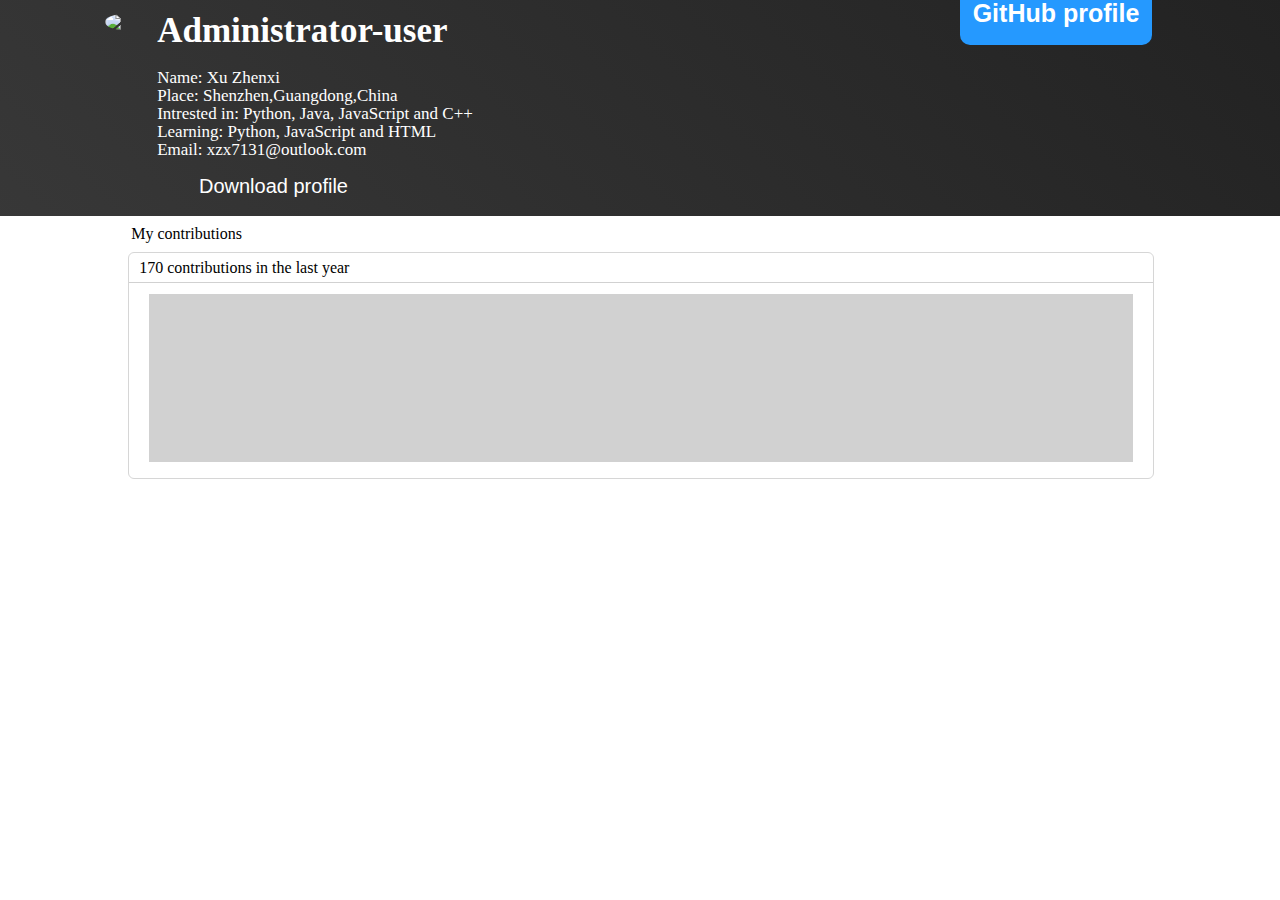
==== index.html @ 2bf22a9e "Commit to the contributions page" ====
<!doctype html>
<html lang="en">
    <head>
        <meta charset="UTF-8">
        <meta http-equiv="X-UA-Compatible" content="ie=edge">
        <title>Administrator-user</title>
        <link href="style.css" rel="stylesheet" type="text/css">
        <link href="icon.ico" rel="icon" type="image/x-ico">
    </head>
    <body>
        <div class="title-container">
            <img class="avatar" src="images/avatar.jpg">
            <label class="title">Administrator-user</label>

            <label class="introduce" id="ln01">Name: Xu Zhenxi</label>
            <label class="introduce" id="ln02">Place: Shenzhen,Guangdong,China</label>
            <label class="introduce" id="ln03">Intrested in: Python, Java, JavaScript and C++</label>
            <label class="introduce" id="ln04">Learning: Python, JavaScript and HTML</label>
            <label class="introduce" id="ln05">Email: xzx7131@outlook.com</label>

            <!-- profile download -->
            <button class="profileDownload">
                <a οnclick="" href="files/profile.docx" download="files/profile.docx" target="_blank">
                    <label>Download profile</label>
                </a>
            </button>
        </div>
        <!-- GitHub profile -->
        <button class="github">
            <a οnclick="" href="https://github.com/Administrator-user" target="_blank">
                <p>GitHub profile</p>
            </a>
        </button>

        <!-- Contributions in the last year -->
        <label class="contributionsTitle">My contributions</label>
        <div class="contributions">
            <label class="contributionsCount">170 contributions in the last year</label>
            <span class="splitline"></span>
            <div class="calendar">
                <svg width="100%" height="100%" class="calendarView"></svg>
            </div>
        </div>
    </body>
</html>
---- style.css ----
body{
    font-family: 'Consolas','Microsoft YaHei UI';
}

.title-container{
    position: absolute;
    left: -2%;
    top: -1%;
    width: 102%;
    height: 25%;
    background: linear-gradient(225deg,#222222,#383838);
}
img.avatar{
    position: absolute;
    width: 3%;
    height: auto;
    left: 10%;
    top: 10%;
    border: none;
    border-radius: 49.5%;
}
label.title{
    position: absolute;
    left: 14%;
    top: 9%;
    font-size: 35px;
    font-weight: bold;
    color: #ffffff;
}

label.introduce{
    position: absolute;
    left: 14%;
    background: transparent;
    font-size: 17px;
    color: #ffffff;
}
label#ln01{
    top: 34%;
}
label#ln02{
    top: 42%;
}
label#ln03{
    top: 50%;
}
label#ln04{
    top: 58%;
}
label#ln05{
    top: 66%;
}

button.profileDownload{
    position: absolute;
    width: 15%;
    height: 20%;
    left: 14%;
    top: 77%;
    background-color: transparent;
    background-image: url(./images/profileIcon.svg);
    background-repeat: no-repeat;
    border: none;
    border-radius: 10px;
    font-size: 20px;
}
button.profileDownload a{
    position: relative;
    width: 70%;
    left: 10%;
    background: transparent;
    text-decoration: none;
    color: #ffffff;
}
button.profileDownload a:hover{
    text-decoration: underline;
}

button.github{
    position: absolute;
    left: 75%;
    top: -3%;
    width: 15%;
    height: 8%;
    background: #2599ff;
    border: none;
    border-bottom-left-radius: 10px;
    border-bottom-right-radius: 10px;
    font-size: 25px;
    font-weight: bold;
    color: #ffffff;
}
button.github a{
    background: transparent;
    text-decoration: none;
    color: #ffffff;
}
@keyframes buttonHoverAnimation{
    0% {top:-3%}
    100% {top:0%}
}
button.github:hover{
    top: 0%;
    animation-name: buttonHoverAnimation;
    animation-duration: 300ms;
    animation-iteration-count: 1;
    animation-timing-function: linear;
}

label.contributionsTitle{
    position: absolute;
    width: 50%;
    height: 2%;
    left: 10.25%;
    top: 25%;
    background: transparent;
}
.contributions{
    position: absolute;
    width: 80%;
    height: 25%;
    left: 10%;
    top: 28%;
    background: transparent;
    border: 1px solid #d6d6d6;
    border-radius: 6px;
}
label.contributionsCount{
    position: absolute;
    width: 50%;
    height: 8%;
    left: 1%;
    top: 2.5%;
    background: transparent;
}
span.splitline{
    position: absolute;
    width: 100%;
    height: 1px;
    top: 13%;
    background: #d1d1d1;
}
div.calendar{
    position: absolute;
    width: 96%;
    height: 75%;
    top: 18%;
    left: 2%;
    background: transparent;
    border-radius: 6px;
}
svg.calendarView{
    background: #d1d1d1;
}
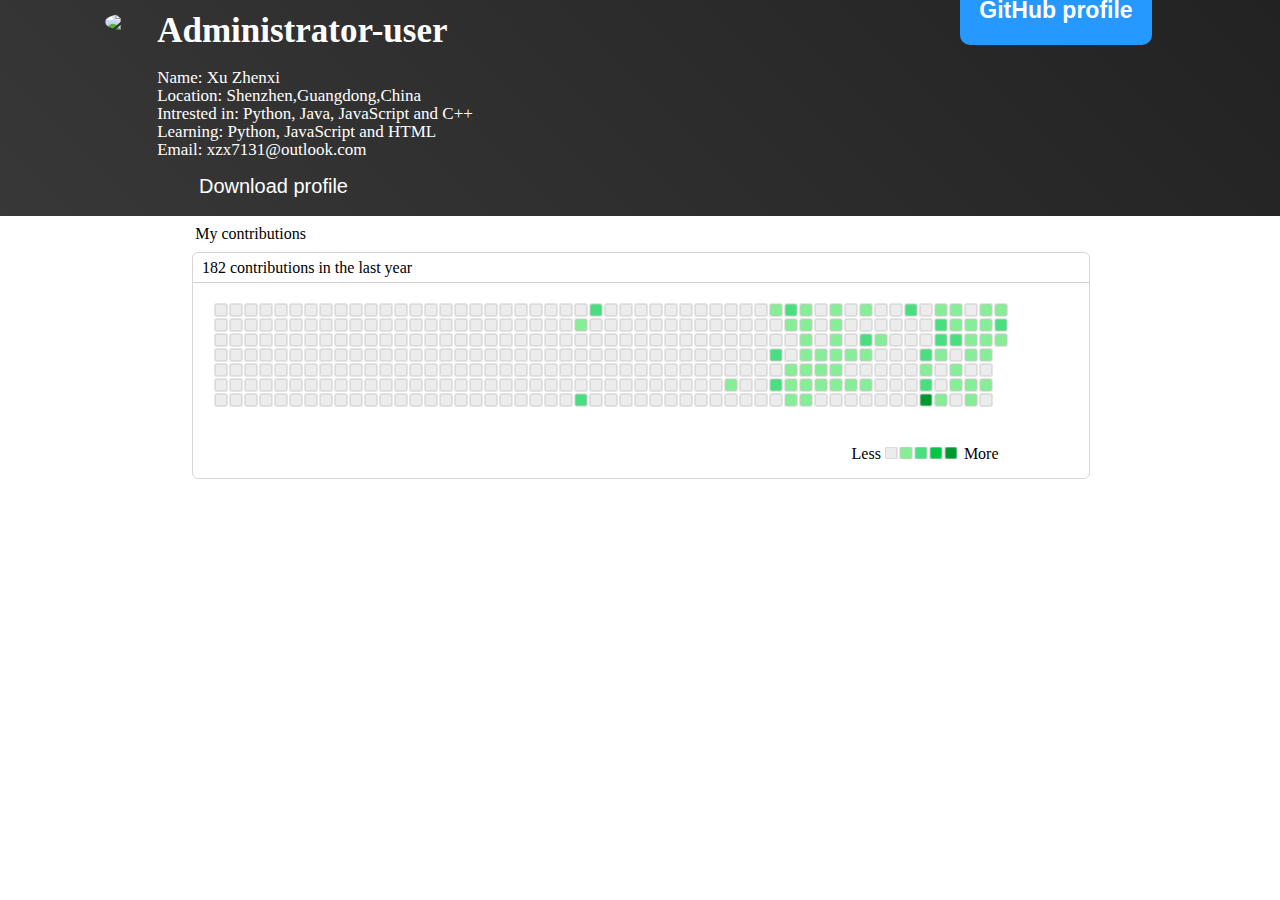
==== commit 83f93c15: "Update" ====
--- a/index.html
+++ b/index.html
@@ -6,6 +6,8 @@
         <title>Administrator-user</title>
         <link href="style.css" rel="stylesheet" type="text/css">
         <link href="icon.ico" rel="icon" type="image/x-ico">
+
+        <script type="text/javascript" src="Scripts/createCalendar.js"></script>
     </head>
     <body>
         <div class="title-container">
@@ -13,7 +15,7 @@
             <label class="title">Administrator-user</label>
 
             <label class="introduce" id="ln01">Name: Xu Zhenxi</label>
-            <label class="introduce" id="ln02">Place: Shenzhen,Guangdong,China</label>
+            <label class="introduce" id="ln02">Location: Shenzhen,Guangdong,China</label>
             <label class="introduce" id="ln03">Intrested in: Python, Java, JavaScript and C++</label>
             <label class="introduce" id="ln04">Learning: Python, JavaScript and HTML</label>
             <label class="introduce" id="ln05">Email: xzx7131@outlook.com</label>
@@ -35,10 +37,52 @@
         <!-- Contributions in the last year -->
         <label class="contributionsTitle">My contributions</label>
         <div class="contributions">
-            <label class="contributionsCount">170 contributions in the last year</label>
+            <label class="contributionsCount">182 contributions in the last year</label>
             <span class="splitline"></span>
             <div class="calendar">
-                <svg width="100%" height="100%" class="calendarView"></svg>
+                <svg width="100%" height="100%" class="calendarView">
+                    <g transform="translate(10,10)" id="contributionsCalendar">
+                        <g transform="translate(0,0)" id="week1">
+                            <rect width="12" height="12" x="12" y="0" rx="2" ry="2" 
+                            class="contributions_day" stroke-opacity="0.5" 
+                            stroke="#c9c9c9" stroke-width="2px"></rect>
+                            <rect width="12" height="12" x="12" y="15" rx="2" ry="2" 
+                            class="contributions_day" stroke-opacity="0.5" 
+                            stroke="#c9c9c9" stroke-width="2px"></rect>
+                            <rect width="12" height="12" x="12" y="30" rx="2" ry="2" 
+                            class="contributions_day" stroke-opacity="0.5" 
+                            stroke="#c9c9c9" stroke-width="2px"></rect>
+                            <rect width="12" height="12" x="12" y="45" rx="2" ry="2" 
+                            class="contributions_day" stroke-opacity="0.5" 
+                            stroke="#c9c9c9" stroke-width="2px"></rect>
+                            <rect width="12" height="12" x="12" y="60" rx="2" ry="2" 
+                            class="contributions_day" stroke-opacity="0.5" 
+                            stroke="#c9c9c9" stroke-width="2px"></rect>
+                            <rect width="12" height="12" x="12" y="75" rx="2" ry="2" 
+                            class="contributions_day" stroke-opacity="0.5" 
+                            stroke="#c9c9c9" stroke-width="2px"></rect>
+                            <rect width="12" height="12" x="12" y="90" rx="2" ry="2" 
+                            class="contributions_day" stroke-opacity="0.5" 
+                            stroke="#c9c9c9" stroke-width="2px"></rect>
+                        </g>
+                    </g>
+                </svg>
+                <div class="legend">
+                    Less
+                    <svg width="75" height="12" class="contributionsLegend">
+                        <rect width="12" height="12" x="0" y="0" rx="2" ry="2" stroke="#c9c9c9" 
+                        stroke-opacity="0.5" stroke-width="2px" fill="#ececec"></rect>
+                        <rect width="12" height="12" x="15" y="0" rx="2" ry="2" stroke="#c9c9c9" 
+                        stroke-opacity="0.5" stroke-width="2px" fill="#86ee97"></rect>
+                        <rect width="12" height="12" x="30" y="0" rx="2" ry="2" stroke="#c9c9c9" 
+                        stroke-opacity="0.5" stroke-width="2px" fill="#49df80"></rect>
+                        <rect width="12" height="12" x="45" y="0" rx="2" ry="2" stroke="#c9c9c9" 
+                        stroke-opacity="0.5" stroke-width="2px" fill="#00c645"></rect>
+                        <rect width="12" height="12" x="60" y="0" rx="2" ry="2" stroke="#c9c9c9" 
+                        stroke-opacity="0.5" stroke-width="2px" fill="#009930"></rect>
+                    </svg>
+                    More
+                </div>
             </div>
         </div>
     </body>
--- a/style.css
+++ b/style.css
@@ -86,7 +86,7 @@
     border: none;
     border-bottom-left-radius: 10px;
     border-bottom-right-radius: 10px;
-    font-size: 25px;
+    font-size: 23px;
     font-weight: bold;
     color: #ffffff;
 }
@@ -111,15 +111,15 @@
     position: absolute;
     width: 50%;
     height: 2%;
-    left: 10.25%;
+    left: 15.25%;
     top: 25%;
     background: transparent;
 }
 .contributions{
     position: absolute;
-    width: 80%;
+    width: 70%;
     height: 25%;
-    left: 10%;
+    left: 15%;
     top: 28%;
     background: transparent;
     border: 1px solid #d6d6d6;
@@ -142,13 +142,23 @@
 }
 div.calendar{
     position: absolute;
-    width: 96%;
+    width: 98%;
     height: 75%;
     top: 18%;
-    left: 2%;
     background: transparent;
     border-radius: 6px;
 }
 svg.calendarView{
-    background: #d1d1d1;
+    background: transparent;
 }
+div.legend{
+    position: absolute;
+    width: 25%;
+    height: 20%;
+    left: 75%;
+    top: 90%;
+    background: transparent;
+}
+svg.contributionsLegend{
+    background: transparent;
+}
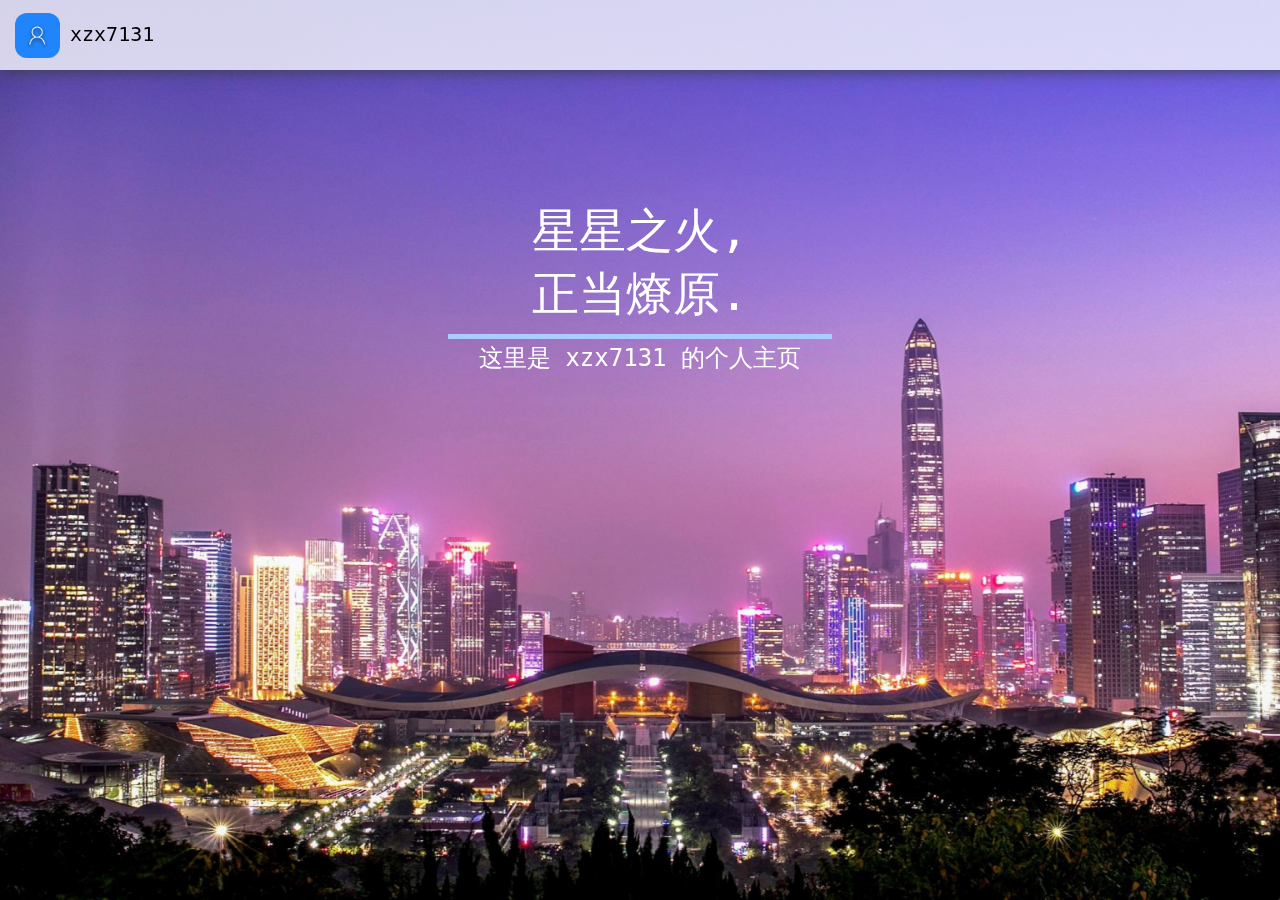
==== commit 876f3e75: "添加主页面(开发中)" ====
--- a/index.html
+++ b/index.html
@@ -3,87 +3,24 @@
     <head>
         <meta charset="UTF-8">
         <meta http-equiv="X-UA-Compatible" content="ie=edge">
-        <title>Administrator-user</title>
+        <title>xzx7131</title>
+        <link href="favicon.ico" rel="icon" type="image/x-ico">
         <link href="style.css" rel="stylesheet" type="text/css">
-        <link href="icon.ico" rel="icon" type="image/x-ico">
-
-        <script type="text/javascript" src="Scripts/createCalendar.js"></script>
     </head>
     <body>
-        <div class="title-container">
-            <img class="avatar" src="images/avatar.jpg">
-            <label class="title">Administrator-user</label>
+        <div class="menubar" id="menu">
+            <img class="avatar" src="Images/AvatarImage.jpg">
+            <label class="text menuName">xzx7131</label>
+        </div>
 
-            <label class="introduce" id="ln01">Name: Xu Zhenxi</label>
-            <label class="introduce" id="ln02">Location: Shenzhen,Guangdong,China</label>
-            <label class="introduce" id="ln03">Intrested in: Python, Java, JavaScript and C++</label>
-            <label class="introduce" id="ln04">Learning: Python, JavaScript and HTML</label>
-            <label class="introduce" id="ln05">Email: xzx7131@outlook.com</label>
+        <!-- 页首部分 -->
+        <div id="pagetop" class="onload"></div>
+        <div class="text start" align="center">
+            <h1>星星之火,<br>正当燎原.</h1>
+            <div class="splitline"></div>
+            <h2>这里是 xzx7131 的个人主页</h2>
+        </div>
 
-            <!-- profile download -->
-            <button class="profileDownload">
-                <a οnclick="" href="files/profile.docx" download="files/profile.docx" target="_blank">
-                    <label>Download profile</label>
-                </a>
-            </button>
-        </div>
-        <!-- GitHub profile -->
-        <button class="github">
-            <a οnclick="" href="https://github.com/Administrator-user" target="_blank">
-                <p>GitHub profile</p>
-            </a>
-        </button>
 
-        <!-- Contributions in the last year -->
-        <label class="contributionsTitle">My contributions</label>
-        <div class="contributions">
-            <label class="contributionsCount">182 contributions in the last year</label>
-            <span class="splitline"></span>
-            <div class="calendar">
-                <svg width="100%" height="100%" class="calendarView">
-                    <g transform="translate(10,10)" id="contributionsCalendar">
-                        <g transform="translate(0,0)" id="week1">
-                            <rect width="12" height="12" x="12" y="0" rx="2" ry="2" 
-                            class="contributions_day" stroke-opacity="0.5" 
-                            stroke="#c9c9c9" stroke-width="2px"></rect>
-                            <rect width="12" height="12" x="12" y="15" rx="2" ry="2" 
-                            class="contributions_day" stroke-opacity="0.5" 
-                            stroke="#c9c9c9" stroke-width="2px"></rect>
-                            <rect width="12" height="12" x="12" y="30" rx="2" ry="2" 
-                            class="contributions_day" stroke-opacity="0.5" 
-                            stroke="#c9c9c9" stroke-width="2px"></rect>
-                            <rect width="12" height="12" x="12" y="45" rx="2" ry="2" 
-                            class="contributions_day" stroke-opacity="0.5" 
-                            stroke="#c9c9c9" stroke-width="2px"></rect>
-                            <rect width="12" height="12" x="12" y="60" rx="2" ry="2" 
-                            class="contributions_day" stroke-opacity="0.5" 
-                            stroke="#c9c9c9" stroke-width="2px"></rect>
-                            <rect width="12" height="12" x="12" y="75" rx="2" ry="2" 
-                            class="contributions_day" stroke-opacity="0.5" 
-                            stroke="#c9c9c9" stroke-width="2px"></rect>
-                            <rect width="12" height="12" x="12" y="90" rx="2" ry="2" 
-                            class="contributions_day" stroke-opacity="0.5" 
-                            stroke="#c9c9c9" stroke-width="2px"></rect>
-                        </g>
-                    </g>
-                </svg>
-                <div class="legend">
-                    Less
-                    <svg width="75" height="12" class="contributionsLegend">
-                        <rect width="12" height="12" x="0" y="0" rx="2" ry="2" stroke="#c9c9c9" 
-                        stroke-opacity="0.5" stroke-width="2px" fill="#ececec"></rect>
-                        <rect width="12" height="12" x="15" y="0" rx="2" ry="2" stroke="#c9c9c9" 
-                        stroke-opacity="0.5" stroke-width="2px" fill="#86ee97"></rect>
-                        <rect width="12" height="12" x="30" y="0" rx="2" ry="2" stroke="#c9c9c9" 
-                        stroke-opacity="0.5" stroke-width="2px" fill="#49df80"></rect>
-                        <rect width="12" height="12" x="45" y="0" rx="2" ry="2" stroke="#c9c9c9" 
-                        stroke-opacity="0.5" stroke-width="2px" fill="#00c645"></rect>
-                        <rect width="12" height="12" x="60" y="0" rx="2" ry="2" stroke="#c9c9c9" 
-                        stroke-opacity="0.5" stroke-width="2px" fill="#009930"></rect>
-                    </svg>
-                    More
-                </div>
-            </div>
-        </div>
     </body>
 </html>
--- a/style.css
+++ b/style.css
@@ -1,164 +1,74 @@
 body{
-    font-family: 'Consolas','Microsoft YaHei UI';
+    background: #FCFCFC;
+    margin: 0px;
+}
+.text{
+    font-family: 'Consolas', 'Microsoft YaHei UI', 'Monospace';
 }
 
-.title-container{
+.menubar{
+    position: fixed;
+    width: 100%;
+    margin: 0;
+    height: 70px;
+    background: rgba(249, 250, 255, 0.8);
+    box-shadow: 0 0 15px #3C3D3F;
+    padding-left: 5px;
+    padding-right: 5px;
+}
+.avatar{
+    width: 45px;
+    height: auto;
+    border-radius: 12px;
+    margin-top: 12.5px;
+    margin-left: 10px;
+    opacity: 85%;
+}
+.menuName{
+    font-size: 15pt;
+    font-weight: 200;
     position: absolute;
-    left: -2%;
-    top: -1%;
-    width: 102%;
-    height: 25%;
-    background: linear-gradient(225deg,#222222,#383838);
-}
-img.avatar{
-    position: absolute;
-    width: 3%;
-    height: auto;
-    left: 10%;
-    top: 10%;
-    border: none;
-    border-radius: 49.5%;
-}
-label.title{
-    position: absolute;
-    left: 14%;
-    top: 9%;
-    font-size: 35px;
-    font-weight: bold;
-    color: #ffffff;
+    margin-left: 10px;
+    padding-top: 22px;
 }
 
-label.introduce{
-    position: absolute;
-    left: 14%;
-    background: transparent;
-    font-size: 17px;
-    color: #ffffff;
+#pagetop.onload{
+    transform: scale(1);
+    opacity: 1;
 }
-label#ln01{
-    top: 34%;
-}
-label#ln02{
-    top: 42%;
-}
-label#ln03{
-    top: 50%;
-}
-label#ln04{
-    top: 58%;
-}
-label#ln05{
-    top: 66%;
+#pagetop{
+    z-index: -100;
+    position: fixed;
+    width: 100%;
+    height: 100%;
+    background-position: center;
+    background-size: cover;
+    background-repeat: no-repeat;
+    background-image: url(Images/img2.jpg);
+    transition: transform 1.2s, opacity 1s;
+    transform: scale(1.05);
+    opacity: 0;
 }
 
-button.profileDownload{
-    position: absolute;
-    width: 15%;
-    height: 20%;
-    left: 14%;
-    top: 77%;
-    background-color: transparent;
-    background-image: url(./images/profileIcon.svg);
-    background-repeat: no-repeat;
-    border: none;
-    border-radius: 10px;
-    font-size: 20px;
+h1{
+    font-size: 35pt;
+    font-weight: 400;
+    text-align: center;
+    margin: 0px;
+    padding-top: 200px;
+    color: #FFFFFF;
 }
-button.profileDownload a{
-    position: relative;
-    width: 70%;
-    left: 10%;
-    background: transparent;
-    text-decoration: none;
-    color: #ffffff;
+.splitline{
+    background: #AACCFF;
+    width: 30%;
+    height: 5px;
+    margin-top: 8px;
+    margin-bottom: 3px;
 }
-button.profileDownload a:hover{
-    text-decoration: underline;
+h2{
+    font-size: 18pt;
+    font-weight: 300;
+    text-align: center;
+    margin: 0px;
+    color: #FFFFFF;
 }
-
-button.github{
-    position: absolute;
-    left: 75%;
-    top: -3%;
-    width: 15%;
-    height: 8%;
-    background: #2599ff;
-    border: none;
-    border-bottom-left-radius: 10px;
-    border-bottom-right-radius: 10px;
-    font-size: 23px;
-    font-weight: bold;
-    color: #ffffff;
-}
-button.github a{
-    background: transparent;
-    text-decoration: none;
-    color: #ffffff;
-}
-@keyframes buttonHoverAnimation{
-    0% {top:-3%}
-    100% {top:0%}
-}
-button.github:hover{
-    top: 0%;
-    animation-name: buttonHoverAnimation;
-    animation-duration: 300ms;
-    animation-iteration-count: 1;
-    animation-timing-function: linear;
-}
-
-label.contributionsTitle{
-    position: absolute;
-    width: 50%;
-    height: 2%;
-    left: 15.25%;
-    top: 25%;
-    background: transparent;
-}
-.contributions{
-    position: absolute;
-    width: 70%;
-    height: 25%;
-    left: 15%;
-    top: 28%;
-    background: transparent;
-    border: 1px solid #d6d6d6;
-    border-radius: 6px;
-}
-label.contributionsCount{
-    position: absolute;
-    width: 50%;
-    height: 8%;
-    left: 1%;
-    top: 2.5%;
-    background: transparent;
-}
-span.splitline{
-    position: absolute;
-    width: 100%;
-    height: 1px;
-    top: 13%;
-    background: #d1d1d1;
-}
-div.calendar{
-    position: absolute;
-    width: 98%;
-    height: 75%;
-    top: 18%;
-    background: transparent;
-    border-radius: 6px;
-}
-svg.calendarView{
-    background: transparent;
-}
-div.legend{
-    position: absolute;
-    width: 25%;
-    height: 20%;
-    left: 75%;
-    top: 90%;
-    background: transparent;
-}
-svg.contributionsLegend{
-    background: transparent;
-}
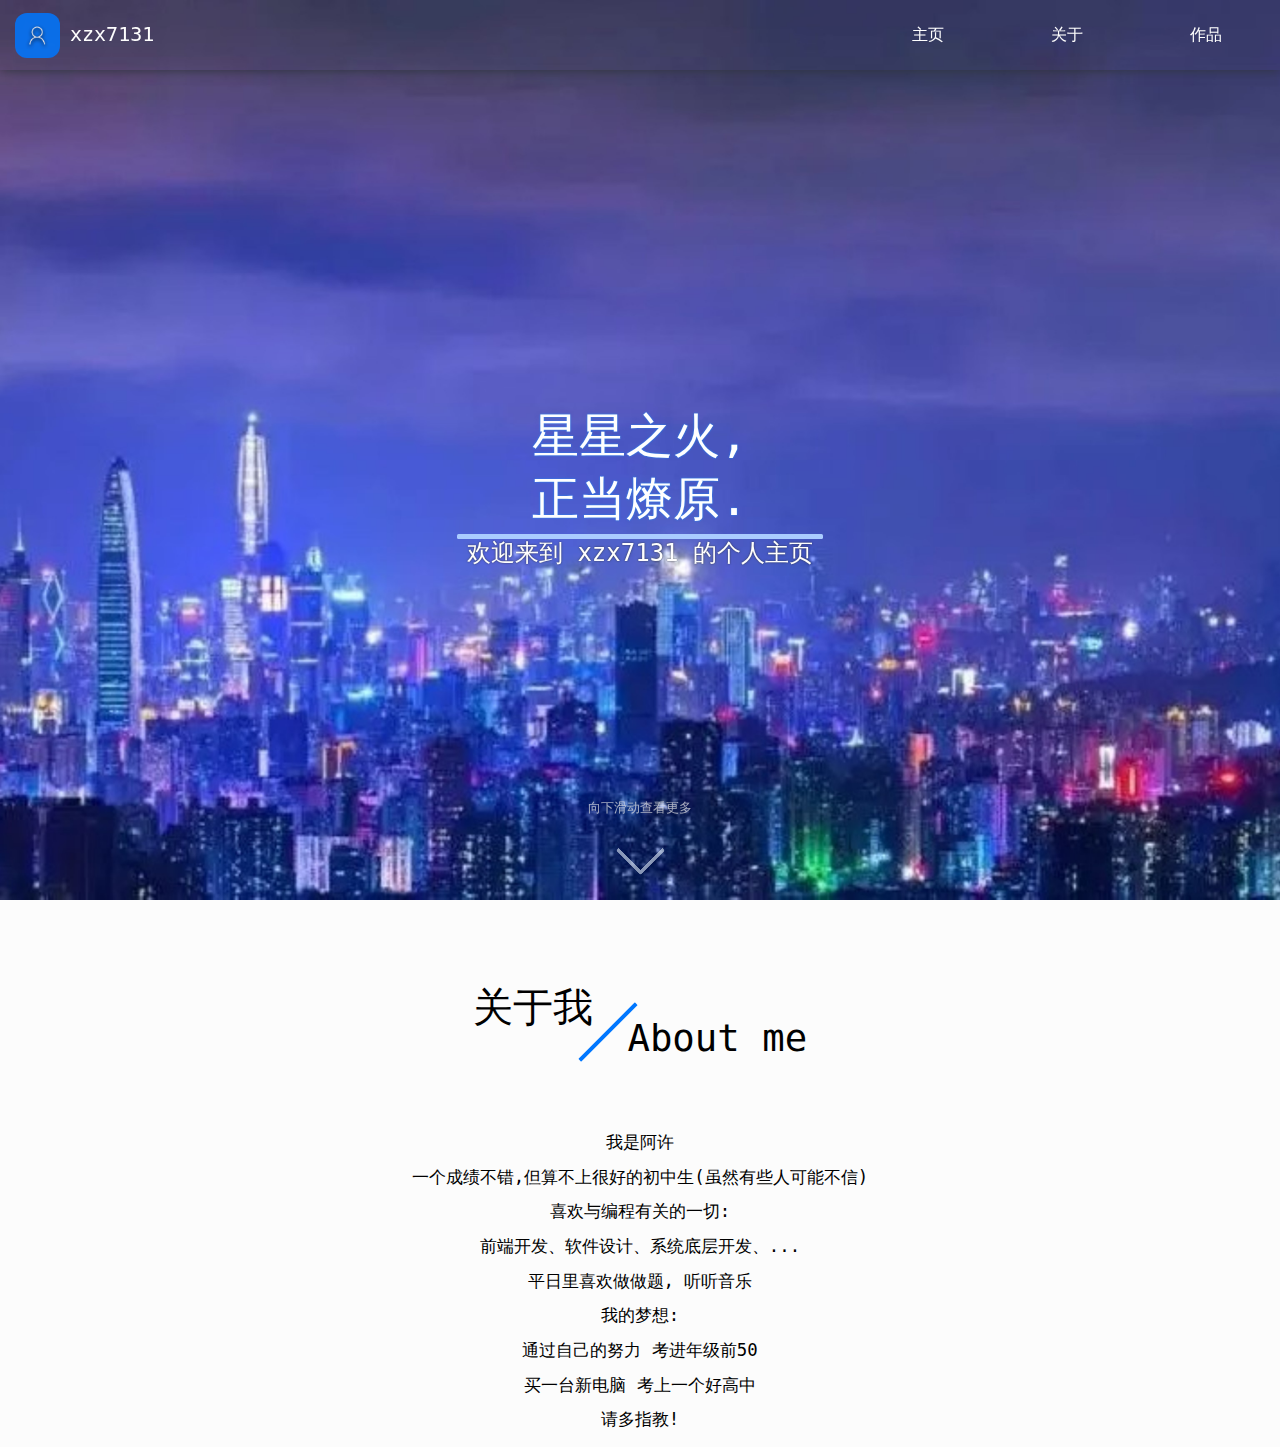
==== commit 4253ebbe: "更新"关于"部分" ====
--- a/index.html
+++ b/index.html
@@ -3,24 +3,58 @@
     <head>
         <meta charset="UTF-8">
         <meta http-equiv="X-UA-Compatible" content="ie=edge">
+        <meta name="viewport" content="width=device-width, initial-scale=1">
         <title>xzx7131</title>
         <link href="favicon.ico" rel="icon" type="image/x-ico">
         <link href="style.css" rel="stylesheet" type="text/css">
     </head>
     <body>
+        <!-- 顶部菜单栏 -->
         <div class="menubar" id="menu">
-            <img class="avatar" src="Images/AvatarImage.jpg">
+            <img class="avatar" src="Images/AvatarImage.jpg" alt="xzx7131">
             <label class="text menuName">xzx7131</label>
+            
+            <span class="buttons">
+                <a class="menuButton works">作品</a>
+                <a class="menuButton about"">关于</a>
+                <a class="menuButton home" herf="#pagetop">主页</a>
+            </span>
         </div>
 
         <!-- 页首部分 -->
         <div id="pagetop" class="onload"></div>
         <div class="text start" align="center">
             <h1>星星之火,<br>正当燎原.</h1>
-            <div class="splitline"></div>
-            <h2>这里是 xzx7131 的个人主页</h2>
+            <span class="splitline"></span>
+            <h2>欢迎来到 xzx7131 的个人主页</h2>
         </div>
 
+        <!-- 滚动提示 -->
+        <div class="dragMask">
+            <p class="dragContent">
+                <span class="text dragtips">向下滑动查看更多</span>
+                <div class="dragdown"></div>
+            </p>
+        </div>
 
+        <!-- 关于部分 -->
+        <div class="text aboutme">
+            <span class="text title">
+                <span class="text aboutTitle">关于我</span>
+                <span class="text aboutTitleEn">About me</span> 
+            </span>
+            <br>
+            <span class="text aboutContent">
+                我是阿许<br>
+                一个成绩不错,但算不上很好的初中生(虽然有些人可能不信)<br>
+                喜欢与编程有关的一切:<br>
+                前端开发、软件设计、系统底层开发、...<br>
+                平日里喜欢做做题, 听听音乐<br>
+                我的梦想:<br>
+                通过自己的努力 考进年级前50<br>
+                买一台新电脑 考上一个好高中<br>
+                请多指教!
+            </span>
+        </div>
     </body>
 </html>
--- a/style.css
+++ b/style.css
@@ -1,20 +1,43 @@
+/* 全局配色 */
+:root{
+    --theme-color: #0077FF;
+    --text-color: #FEFEFE;
+    --text-tips-color: rgba(231, 231, 231, 0.7);
+    --button-focus-background: rgba(20, 20, 25, 0.2);
+    --page-background: #FCFCFC;
+    --default-shadow: #30353D;
+    --theme-shadow: #2194FF;
+    --line-color: #AACCFF;
+    --drag-border-color: rgba(226, 237, 250, 0.6);
+    --drag-border-focus: rgba(255, 255, 255, 0.75);
+}
+*{
+    box-sizing: border-box;
+    outline: 0px;
+}
+
 body{
-    background: #FCFCFC;
+    background: var(--page-background);
     margin: 0px;
+    user-select: none;
+    overflow-x: hidden;
 }
 .text{
     font-family: 'Consolas', 'Microsoft YaHei UI', 'Monospace';
 }
 
+/* 菜单栏部分 */
 .menubar{
-    position: fixed;
-    width: 100%;
-    margin: 0;
+    z-index: 1;
+    position: absolute;
+    top: 0;
+    width: 100%;
     height: 70px;
-    background: rgba(249, 250, 255, 0.8);
-    box-shadow: 0 0 15px #3C3D3F;
+    background: rgba(249, 250, 255, 0);
+    box-shadow: 0 0 10px var(--default-shadow);
     padding-left: 5px;
     padding-right: 5px;
+    float:inline-start;
 }
 .avatar{
     width: 45px;
@@ -30,8 +53,49 @@
     position: absolute;
     margin-left: 10px;
     padding-top: 22px;
-}
-
+    color: var(--text-color);
+}
+.buttons{
+    font-size: 12pt;
+    font-weight: 400;
+    text-align: center;
+}
+.menuButton{
+    background: transparent;
+    border-radius: 10px;
+    border-width: 0;
+    width: 7%;
+    height: 48px;
+    color: var(--text-color);
+    float: right;
+    margin: 25px;
+    margin-top: 12.5px;
+    padding-top: 12.5px;
+    text-align: center;
+    cursor: pointer;
+}
+.menuButton::before{
+    position: absolute;
+    content: '';
+    background: var(--line-color);
+    border: none;
+    width: calc(5% - 35px);
+    height: 3.5px;
+    border-radius: 2px;
+    transition: 0.3s;
+    transform: scale(0);
+    opacity: 0;
+    margin-top: 21px;
+}
+.menuButton:hover{
+    background: var(--button-focus-background);
+}
+.menuButton:hover::before{
+    transform: scale(1);
+    opacity: 1;
+}
+
+/* 页首图片 */
 #pagetop.onload{
     transform: scale(1);
     opacity: 1;
@@ -44,31 +108,126 @@
     background-position: center;
     background-size: cover;
     background-repeat: no-repeat;
-    background-image: url(Images/img2.jpg);
-    transition: transform 1.2s, opacity 1s;
+    background-image: url(Images/img1.jpg);
+    transition: transform 1s, opacity01.5s;
     transform: scale(1.05);
     opacity: 0;
 }
 
+/* 主页 */
+.start{
+    position: absolute;
+    top: 45%;
+    width: 100%;
+    text-align: center;
+    align-items: center;
+}
 h1{
     font-size: 35pt;
     font-weight: 400;
-    text-align: center;
-    margin: 0px;
-    padding-top: 200px;
-    color: #FFFFFF;
+    color: var(--text-color);
+    text-shadow: 0px 0px 2px var(--theme-shadow);
+    margin: 0;
+    padding-bottom: 3px;
 }
 .splitline{
-    background: #AACCFF;
-    width: 30%;
+    position: absolute;
+    width: calc(252pt + 30px);
     height: 5px;
-    margin-top: 8px;
-    margin-bottom: 3px;
+    border-radius: 1.5px;
+    left: calc(50% - 126pt - 15px);
+    background: var(--line-color);
 }
 h2{
     font-size: 18pt;
     font-weight: 300;
-    text-align: center;
+    color: var(--text-color);
+    text-shadow: 0px 0px 2px var(--default-shadow);
+    margin: 0;
+    padding-top: 3px;
+}
+
+/* 滚动提示 */
+.dragMask{
+    position: absolute;
+    width: 100%;
+    height: 100%;
+    z-index: -99;
+    display: flex;
+    flex-direction: column;
+    flex-wrap: wrap;
+    align-content: center;
+    justify-content: flex-end;
+    align-items: center;
+}
+.dragtips{
     margin: 0px;
-    color: #FFFFFF;
-}
+    font-size: 10pt;
+    color: var(--text-tips-color);
+}
+.dragdown{
+    position: relative;
+    z-index: -90;
+    width: 35px;
+    height: 35px;
+    border-style: solid;
+    border-width: 0px;
+    border-color: var(--drag-border-color);
+    border-top-width: 4px;
+    border-left-width: 4px;
+    border-radius: 3px;
+    top: 0px;
+    transition: all 0.3s;
+    transform: rotate(225deg);
+    cursor: pointer;
+}
+.dragdown:hover{
+    top: 3px;
+    border-color: var(--drag-border-focus);
+}
+
+/* 关于部分 */
+.aboutme{
+    position: absolute;
+    z-index: -90;
+    width: 100%;
+    text-align: center;
+    align-items: center;
+    top: 100%;
+    padding-top: 80px;
+    padding-bottom: 100px;
+    background: var(--page-background);
+}
+.title{
+    margin: 10px;
+}
+.aboutTitle{
+    font-size: 30pt;
+    font-weight: 500;
+}
+.aboutTitle::before{
+    position: absolute;
+    content: '';
+    background: var(--theme-color);
+    border: none;
+    width: 80px;
+    height: 4px;
+    border-radius: 0.7px;
+    margin-top: 50px;
+    margin-left: calc(60pt + 15px);
+    transform: rotate(135deg);
+}
+.aboutTitleEn{
+    position: relative;
+    font-size: 28pt;
+    font-weight: 500;
+    padding-left: calc(30pt - 15px);
+    top: calc(30pt - 10px);
+}
+.aboutContent{
+    position: relative;
+    font-size: 13pt;
+    font-weight: 300;
+    line-height: 2;
+    top: 90px;
+}
